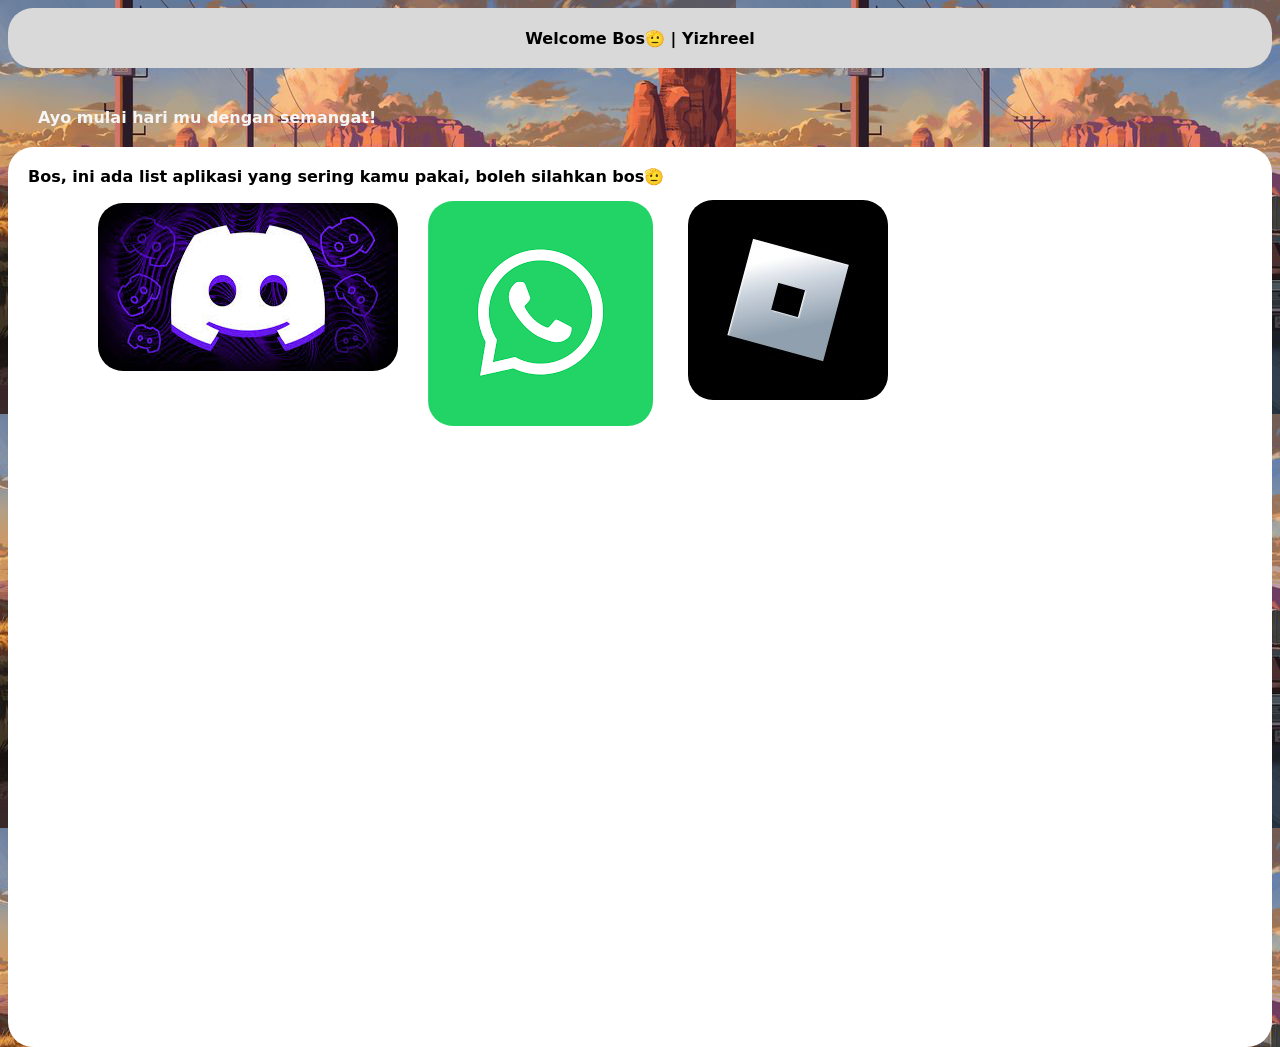
==== index.html @ 6077e401 "first-commit" ====
<!DOCTYPE html>
<html lang="en">
<head>
    <meta charset="UTF-8">
    <meta name="viewport" content="width=device-width, initial-scale=1.0">
    <title>Yizhreel | Personal Workspace</title>

    <!-- Favicon -->
    <link rel="icon" href="favicon.png" type="image/png">

    <!-- Stylesheet -->
    <link rel="stylesheet" href="style.css">
</head>
<body>

    <!-- Background Website -->
    <div class="background-website"></div>

    <!-- navbar -->
    <div class="navigation-container">
        <nav class="brand-name">Welcome Bos🫡 | Yizhreel</nav>
    </div>

    <!-- Content -->
    <div class="content-container">
        <div class="text-content">Ayo mulai hari mu dengan semangat!</div>
        <div class="rectangle-content">Bos, ini ada list aplikasi yang sering kamu pakai, boleh silahkan bos🫡</div>
        <div class="icon-discord">
        <!-- Link ke Discord menggunakan URL scheme -->
        <a href="discord://discord.com" target="_blank" rel="noopener noreferrer">
            <img class="discord-icon" src="/Assets/discord-icon.jpeg" alt="discord-icon">
        </a>
    </div>

    <div class="icon-whatsapp">
        <!-- Link ke Discord menggunakan URL scheme -->
        <a href="whatsapp://web.whatsapp.com" target="_blank" rel="noopener noreferrer">
            <img class="whatsapp-icon" src="/Assets/whatsapp-icon.png" alt="whatsapp-icon">
    </a>

    <div class="icon-roblox">
        <!-- Link ke Discord menggunakan URL scheme -->
        <a href="roblox://roblox.com" target="_blank" rel="noopener noreferrer">
            <img class="roblox-icon" src="/Assets/roblox-icon.jpeg" alt="roblox-icon">
        </a>
</div>
</div>
</body>
</html>
---- style.css ----
body {
    background-image: url("/Assets/background-wallpaper.png");
}


/* //navbar section */
.brand-name {
    display: flex;
    width: 100%;
    max-width: 2000px;  /* Maximum width for large screens */
    height: 60px;
    background-color: #D9D9D9;
    border-radius: 25px;
    justify-content: center;
    align-items: center;
    font-family: system-ui, -apple-system, BlinkMacSystemFont, 'Segoe UI', Roboto, Oxygen, Ubuntu, Cantarell, 'Open Sans', 'Helvetica Neue', sans-serif;
    font-weight: bold;
    padding: 0 20px; /* Adding some padding for spacing */
    box-sizing: border-box; /* Ensure padding doesn't increase width */
}

/* Responsive adjustments for smaller screens */
@media (max-width: 768px) {
    .brand-name {
        height: 50px;  /* Slightly smaller height on smaller screens */
        padding: 0 15px;  /* Adjust padding for smaller screens */
    }
}

@media (max-width: 480px) {
    .brand-name {
        height: 40px;  /* Smaller height for very small screens */
        padding: 0 10px;  /* Adjust padding further */
    }
}

/* content-container section */
.text-content {
    display: flex;
    color: whitesmoke;
    font-family: system-ui, -apple-system, BlinkMacSystemFont, 'Segoe UI', Roboto, Oxygen, Ubuntu, Cantarell, 'Open Sans', 'Helvetica Neue', sans-serif;
    font-weight: bold;
    margin-left: 30px;
    margin-top: 40px;
}

.rectangle-content {
    display: flex;
    background-color: white;
    width: 100%;
    max-width: 1930px; /* Membatasi lebar maksimum */
    height: 900px; /* Menjaga tinggi tetap */
    border-radius: 25px;
    margin: 20px auto; /* Margin otomatis untuk pusat elemen */
    color: black;
    font-weight: bold;
    font-family: system-ui, -apple-system, BlinkMacSystemFont, 'Segoe UI', Roboto, Oxygen, Ubuntu, Cantarell, 'Open Sans', 'Helvetica Neue', sans-serif;
    justify-content: flex-start;
    align-items: flex-start;
    padding: 20px;
    box-sizing: border-box; /* Menghindari elemen melampaui batas */
}

/* Responsive Styles */
@media (max-width: 1200px) {
    .rectangle-content {
        padding: 15px; /* Mengurangi padding pada layar lebih kecil */
    }
}

@media (max-width: 768px) {
    .rectangle-content {
        padding: 10px; /* Mengurangi padding pada tablet */
    }
}

@media (max-width: 480px) {
    .rectangle-content {
        padding: 10px; /* Lebih kecil lagi pada smartphone */
        width: 95%; /* Mengatur lebar menjadi 95% dari layar */
        margin-left: 10px;
        margin-right: 10px;
        height: 700px; /* Menyesuaikan tinggi sedikit lebih kecil pada smartphone */
    }
}

.discord-icon {
    display: flex;
    border-radius: 25px;
    margin-top: -864px;
    margin-left: 90px;
    cursor: pointer;
}

.whatsapp-icon {
    display: flex;
    border-radius: 25px;
    margin-top: -170px;
    margin-left: 420px;
    cursor: pointer;
}

.roblox-icon {
    display: flex;
    border-radius: 25px;
    margin-top: -226px;
    margin-left: 680px;
    cursor: pointer;
}
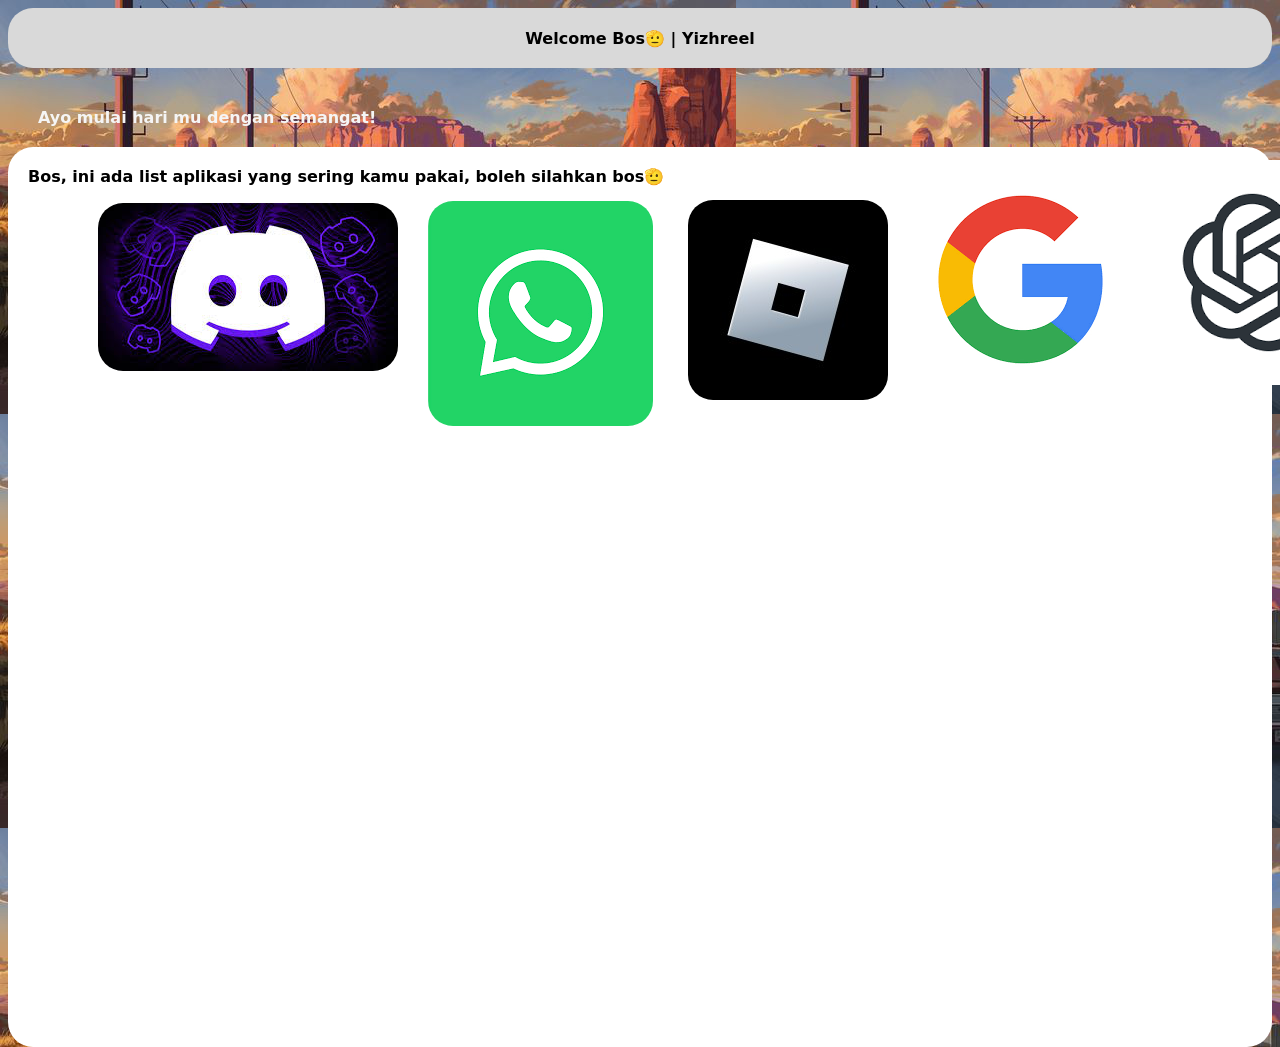
==== commit 1912ec0a: "update" ====
--- a/index.html
+++ b/index.html
@@ -39,11 +39,38 @@
     </a>
 
     <div class="icon-roblox">
+            <!-- Link ke Discord menggunakan URL scheme -->
+            <a href="roblox://roblox.com" target="_blank" rel="noopener noreferrer">
+                <img class="roblox-icon" src="/Assets/roblox-icon.jpeg" alt="roblox-icon">
+            </a>
+        </div>
+    </div>
+
+    <div class="icon-google">
         <!-- Link ke Discord menggunakan URL scheme -->
-        <a href="roblox://roblox.com" target="_blank" rel="noopener noreferrer">
-            <img class="roblox-icon" src="/Assets/roblox-icon.jpeg" alt="roblox-icon">
+        <a href="https://google.com" target="_blank" rel="noopener noreferrer">
+            <img class="google-icon" src="/Assets/google-icon.png" alt="google-icon">
         </a>
+    </div>
+
+    <div class="icon-chat-gpt">
+        <!-- Link ke Discord menggunakan URL scheme -->
+        <a href="https://chat.openai.com/" target="_blank" rel="noopener noreferrer">
+            <img class="icon-chat-gpt" src="/Assets/chatgpt-icon.png" alt="icon-chat-gpt">
+        </a>
+    </div>
+
+    <div class="icon-qwen-ai">
+        <!-- Link ke Discord menggunakan URL scheme -->
+        <a href="https://chat.qwenlm.ai/" target="_blank" rel="noopener noreferrer">
+            <img class="icon-qwen-ai" src="/Assets/qwen-icon.jpeg" alt="icon-qwen-ai">
+        </a>
+    </div>
 </div>
-</div>
+
+    <!-- script section -->
+    <script src="Scripts/inspect-element.js"></script>
+        
+
 </body>
 </html>
--- a/style.css
+++ b/style.css
@@ -108,6 +108,34 @@
     cursor: pointer;
 }
 
+.google-icon {
+    display: flex;
+    border-radius: 25px;
+    margin-top: -233px;
+    margin-left: 900px;
+    cursor: pointer;
+}
+
+.icon-chat-gpt {
+    display: flex;
+    border-radius: 25px;
+    margin-top: -116px;
+    margin-left: 570px;
+    cursor: pointer;
+}
+
+.icon-qwen-ai {
+    display: flex;
+    border-radius: 25px;
+    margin-top: -98px;
+    margin-left: 693px;
+    cursor: pointer;
+}
 
 
 
+
+
+
+
+
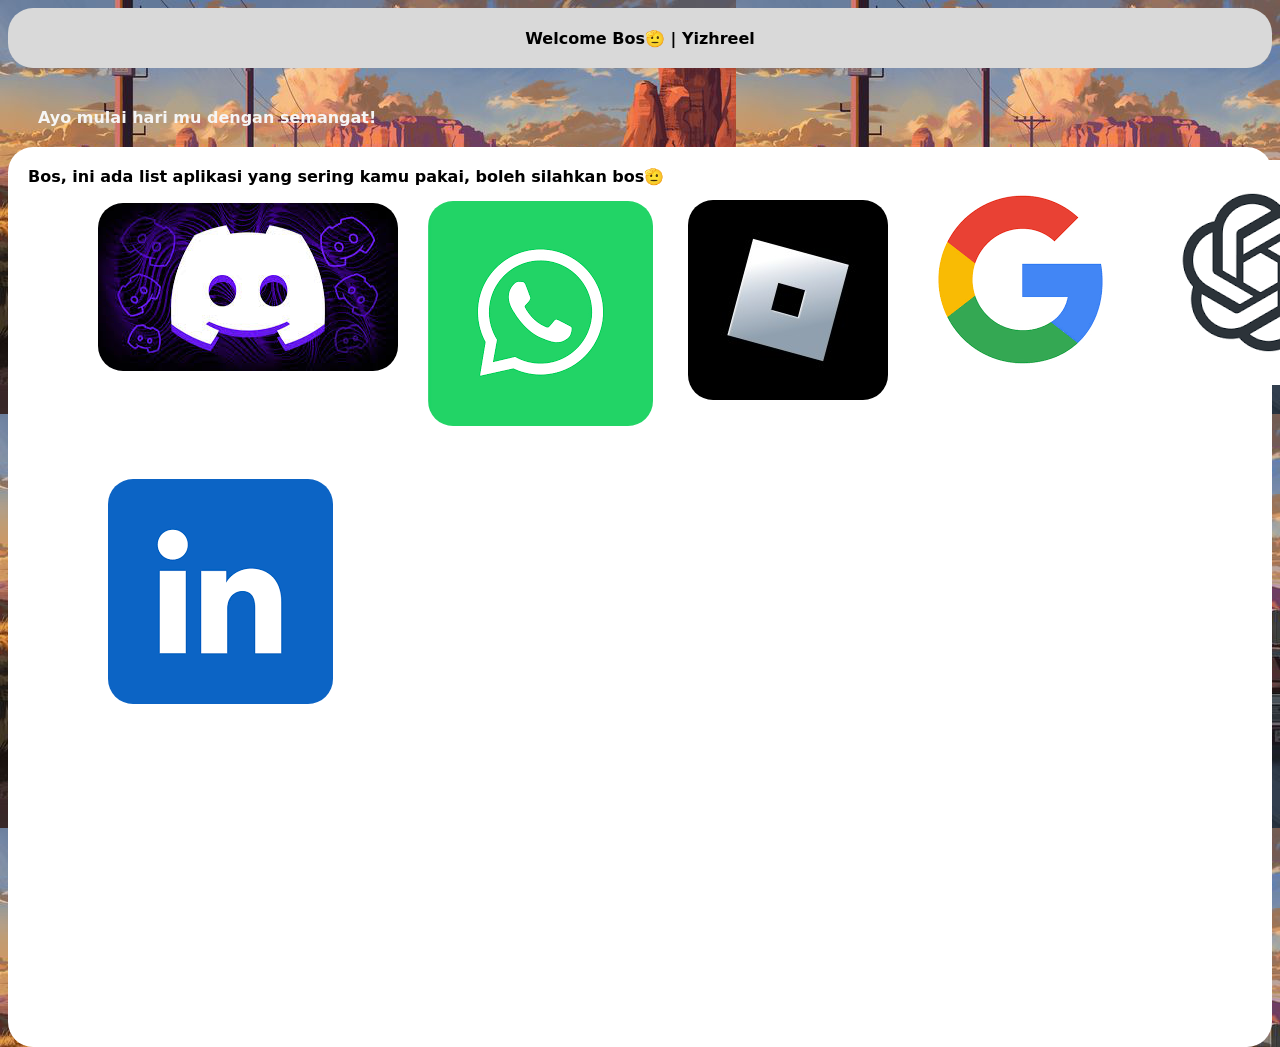
==== commit 30d87c63: "update" ====
--- a/index.html
+++ b/index.html
@@ -6,7 +6,7 @@
     <title>Yizhreel | Personal Workspace</title>
 
     <!-- Favicon -->
-    <link rel="icon" href="favicon.png" type="image/png">
+    <link rel="icon" href="Assets/favicon.png" type="image/png">
 
     <!-- Stylesheet -->
     <link rel="stylesheet" href="style.css">
@@ -33,13 +33,13 @@
     </div>
 
     <div class="icon-whatsapp">
-        <!-- Link ke Discord menggunakan URL scheme -->
+        <!-- Link ke Whatsapp menggunakan URL scheme -->
         <a href="whatsapp://web.whatsapp.com" target="_blank" rel="noopener noreferrer">
             <img class="whatsapp-icon" src="/Assets/whatsapp-icon.png" alt="whatsapp-icon">
     </a>
 
     <div class="icon-roblox">
-            <!-- Link ke Discord menggunakan URL scheme -->
+            <!-- Link ke Roblox menggunakan URL scheme -->
             <a href="roblox://roblox.com" target="_blank" rel="noopener noreferrer">
                 <img class="roblox-icon" src="/Assets/roblox-icon.jpeg" alt="roblox-icon">
             </a>
@@ -47,25 +47,41 @@
     </div>
 
     <div class="icon-google">
-        <!-- Link ke Discord menggunakan URL scheme -->
+        <!-- Link ke Google menggunakan URL scheme -->
         <a href="https://google.com" target="_blank" rel="noopener noreferrer">
             <img class="google-icon" src="/Assets/google-icon.png" alt="google-icon">
         </a>
     </div>
 
     <div class="icon-chat-gpt">
-        <!-- Link ke Discord menggunakan URL scheme -->
+        <!-- Link ke ChatGPT menggunakan URL scheme -->
         <a href="https://chat.openai.com/" target="_blank" rel="noopener noreferrer">
             <img class="icon-chat-gpt" src="/Assets/chatgpt-icon.png" alt="icon-chat-gpt">
         </a>
     </div>
 
     <div class="icon-qwen-ai">
-        <!-- Link ke Discord menggunakan URL scheme -->
+        <!-- Link ke qwen menggunakan URL scheme -->
         <a href="https://chat.qwenlm.ai/" target="_blank" rel="noopener noreferrer">
             <img class="icon-qwen-ai" src="/Assets/qwen-icon.jpeg" alt="icon-qwen-ai">
         </a>
     </div>
+
+    <div class="icon-binusmaya">
+        <!-- Link ke Binus menggunakan URL scheme -->
+        <a href="https://lms.binus.ac.id/" target="_blank" rel="noopener noreferrer">
+            <img class="icon-binusmaya" src="/Assets/binusmaya-icon.jpeg" alt="icon-binusmaya">
+        </a>
+    </div>
+
+    <div class="icon-linkedin">
+        <!-- Link ke Binus menggunakan URL scheme -->
+        <a href="https://linkedin.com/" target="_blank" rel="noopener noreferrer">
+            <img class="icon-linkedin" src="/Assets/linkedin-icon.png" alt="icon-linkedin">
+        </a>
+    </div>
+
+
 </div>
 
     <!-- script section -->
--- a/style.css
+++ b/style.css
@@ -132,6 +132,21 @@
     cursor: pointer;
 }
 
+.icon-binusmaya {
+    display: flex;
+    border-radius: 25px;
+    margin-top: -130px;
+    margin-left: 845px;
+    cursor: pointer;
+}
+
+.icon-linkedin{
+    display: flex;
+    border-radius: 25px;
+    margin-top: 50px;
+    margin-left: 50px;
+    cursor: pointer;
+}
 
 
 
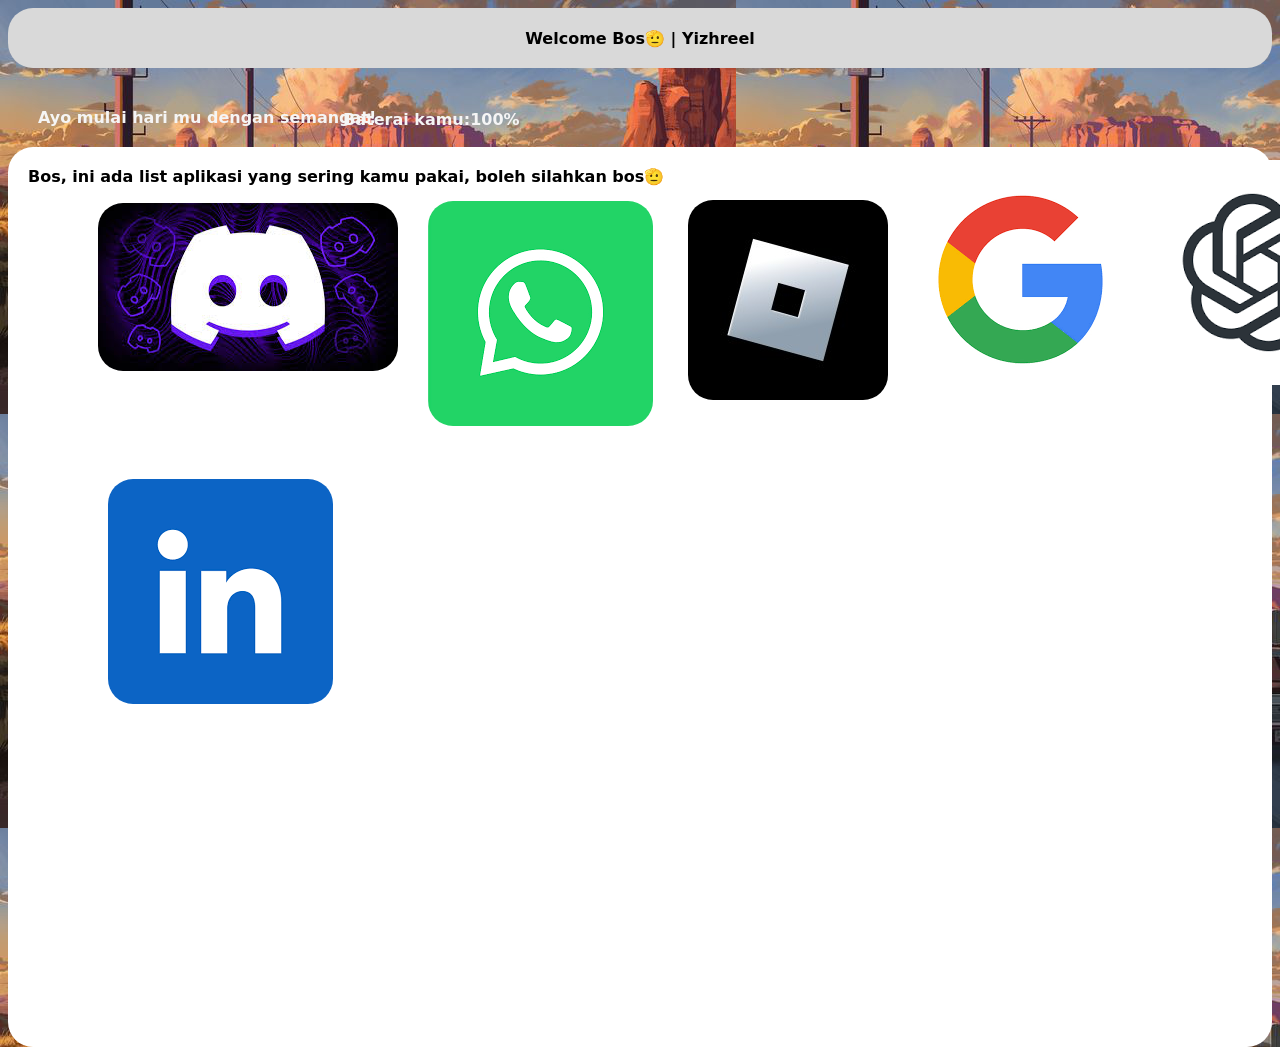
==== commit 5f080397: "update" ====
--- a/index.html
+++ b/index.html
@@ -81,12 +81,84 @@
         </a>
     </div>
 
+    <div class="battery-percentage-container">
+        <div class="battery-percentage">Baterai kamu: <span class="batteryLevel">Checking...</span></div>
+        <div class="battery-low-message" id="batteryLowMessage"></div>
+    </div>
+
+    <script>
+        // Fungsi untuk menampilkan persentase baterai dan memeriksa status baterai rendah
+        function displayBatteryPercentage() {
+            const batteryLevelElement = document.querySelector('.batteryLevel');
+            const batteryLowMessageElement = document.getElementById('batteryLowMessage');
+
+            if ('getBattery' in navigator) {
+                navigator.getBattery().then(function(battery) {
+                    const batteryLevel = Math.round(battery.level * 100); // Menghitung persentase baterai
+                    batteryLevelElement.textContent = `${batteryLevel}%`;
+
+                    // Periksa apakah baterai rendah (kurang dari atau sama dengan 20%)
+                    if (batteryLevel <= 20) {
+                        batteryLowMessageElement.textContent = "Bos, baterai laptop low, segera charge untuk pengisian baterai device mu";
+                        batteryLowMessageElement.style.color = "red";
+
+                        // Tampilkan notifikasi browser jika baterai rendah
+                        if (!("Notification" in window)) {
+                            console.log("Browser ini tidak mendukung notifikasi.");
+                        } else if (Notification.permission === "granted") {
+                            new Notification("Battery Low", {
+                                body: "Bos, baterai laptop low, segera charge untuk pengisian baterai device mu",
+                                icon: "https://img.icons8.com/color/48/battery--v1.png"
+                            });
+                        } else if (Notification.permission !== "denied") {
+                            Notification.requestPermission().then(function(permission) {
+                                if (permission === "granted") {
+                                    new Notification("Battery Low", {
+                                        body: "Bos, baterai laptop low, segera charge untuk pengisian baterai device mu",
+                                        icon: "https://img.icons8.com/color/48/battery--v1.png"
+                                    });
+                                }
+                            });
+                        }
+                    } else {
+                        batteryLowMessageElement.textContent = ""; // Kosongkan pesan jika baterai normal
+                    }
+
+                    // Listener untuk perubahan level baterai secara real-time
+                    battery.addEventListener('levelchange', function() {
+                        const updatedBatteryLevel = Math.round(battery.level * 100);
+                        batteryLevelElement.textContent = `${updatedBatteryLevel}%`;
+
+                        if (updatedBatteryLevel <= 20) {
+                            batteryLowMessageElement.textContent = "Bos, baterai laptop low, segera charge untuk pengisian baterai device mu";
+                            batteryLowMessageElement.style.color = "red";
+
+                            // Tampilkan notifikasi jika baterai rendah
+                            if (Notification.permission === "granted") {
+                                new Notification("Battery Low", {
+                                    body: "Bos, baterai laptop low, segera charge untuk pengisian baterai device mu",
+                                    icon: "https://img.icons8.com/color/48/battery--v1.png"
+                                });
+                            }
+                        } else {
+                            batteryLowMessageElement.textContent = "";
+                        }
+                    });
+                });
+            } else {
+                batteryLevelElement.textContent = "API tidak didukung";
+            }
+        }
+
+        // Panggil fungsi untuk menampilkan persentase baterai
+        displayBatteryPercentage();
+    </script>
+
+
 
 </div>
 
     <!-- script section -->
     <script src="Scripts/inspect-element.js"></script>
-        
-
 </body>
 </html>
--- a/style.css
+++ b/style.css
@@ -42,6 +42,24 @@
     font-weight: bold;
     margin-left: 30px;
     margin-top: 40px;
+}
+
+.battery-percentage {
+    display: flex;
+    color: whitesmoke;
+    font-family: system-ui, -apple-system, BlinkMacSystemFont, 'Segoe UI', Roboto, Oxygen, Ubuntu, Cantarell, 'Open Sans', 'Helvetica Neue', sans-serif;
+    font-weight: bold;
+    margin-left: 335px;
+    margin-top: -594px;
+}
+
+.battery-low-message {
+    color: red;
+    font-size: 18px;
+    margin-top: 20px;
+    margin-left: 55px;
+    font-family: system-ui, -apple-system, BlinkMacSystemFont, 'Segoe UI', Roboto, Oxygen, Ubuntu, Cantarell, 'Open Sans', 'Helvetica Neue', sans-serif;
+    font-weight: bold;
 }
 
 .rectangle-content {
@@ -154,3 +172,5 @@
 
 
 
+
+
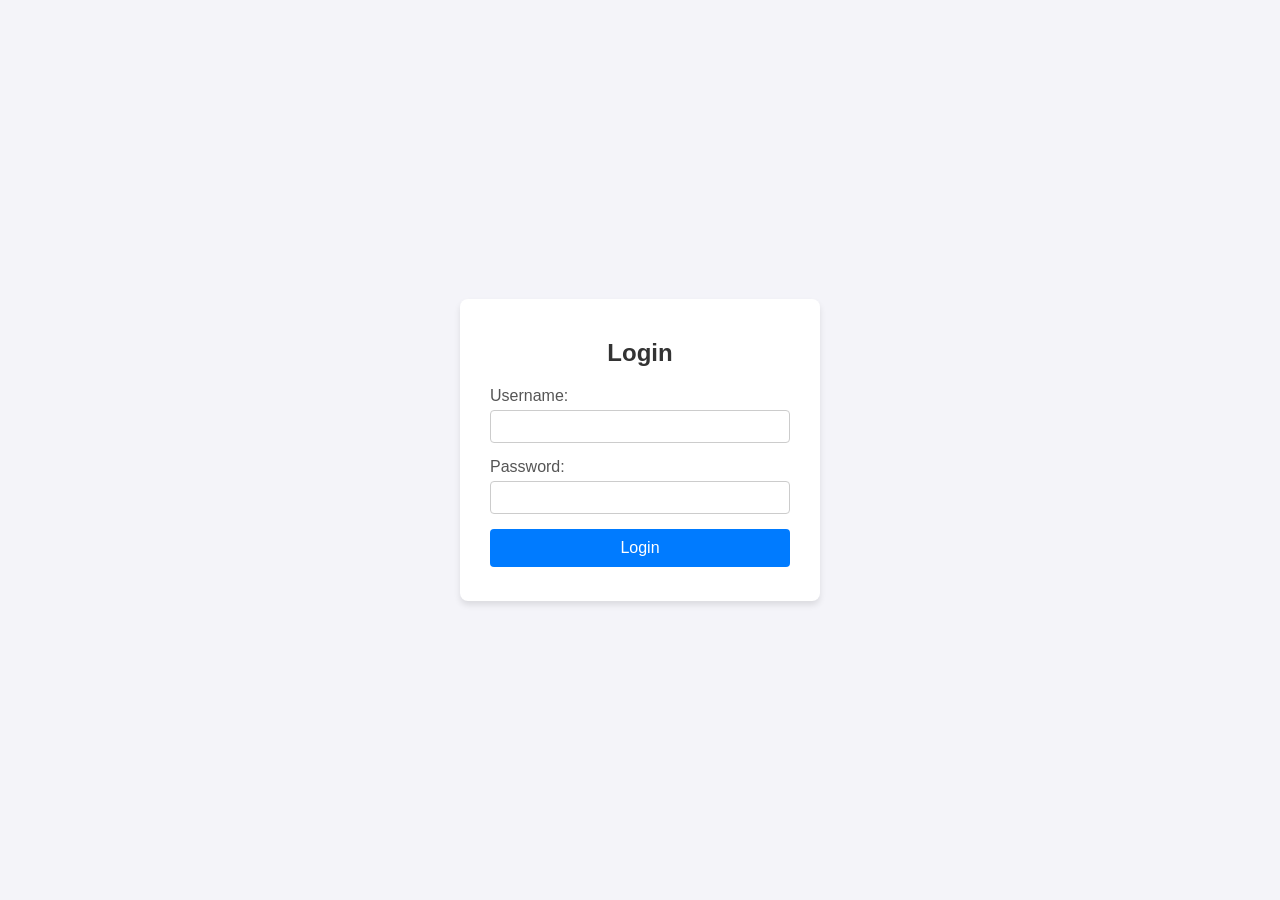
==== commit b7d2111d: "update" ====
--- a/index.html
+++ b/index.html
@@ -3,162 +3,26 @@
 <head>
     <meta charset="UTF-8">
     <meta name="viewport" content="width=device-width, initial-scale=1.0">
-    <title>Yizhreel | Personal Workspace</title>
-
-    <!-- Favicon -->
-    <link rel="icon" href="Assets/favicon.png" type="image/png">
-
-    <!-- Stylesheet -->
-    <link rel="stylesheet" href="style.css">
+    <title>Login Page</title>
+    <link rel="stylesheet" href="login.css">
 </head>
 <body>
-
-    <!-- Background Website -->
-    <div class="background-website"></div>
-
-    <!-- navbar -->
-    <div class="navigation-container">
-        <nav class="brand-name">Welcome Bos🫡 | Yizhreel</nav>
+    <div class="login-container">
+        <h2>Login</h2>
+        <form id="loginForm">
+            <div class="input-group">
+                <label for="username">Username:</label>
+                <input type="text" id="username" name="username" required>
+            </div>
+            <div class="input-group">
+                <label for="password">Password:</label>
+                <input type="password" id="password" name="password" required>
+            </div>
+            <button type="submit">Login</button>
+            <p id="errorMessage" class="error-message"></p>
+        </form>
     </div>
 
-    <!-- Content -->
-    <div class="content-container">
-        <div class="text-content">Ayo mulai hari mu dengan semangat!</div>
-        <div class="rectangle-content">Bos, ini ada list aplikasi yang sering kamu pakai, boleh silahkan bos🫡</div>
-        <div class="icon-discord">
-        <!-- Link ke Discord menggunakan URL scheme -->
-        <a href="discord://discord.com" target="_blank" rel="noopener noreferrer">
-            <img class="discord-icon" src="/Assets/discord-icon.jpeg" alt="discord-icon">
-        </a>
-    </div>
-
-    <div class="icon-whatsapp">
-        <!-- Link ke Whatsapp menggunakan URL scheme -->
-        <a href="whatsapp://web.whatsapp.com" target="_blank" rel="noopener noreferrer">
-            <img class="whatsapp-icon" src="/Assets/whatsapp-icon.png" alt="whatsapp-icon">
-    </a>
-
-    <div class="icon-roblox">
-            <!-- Link ke Roblox menggunakan URL scheme -->
-            <a href="roblox://roblox.com" target="_blank" rel="noopener noreferrer">
-                <img class="roblox-icon" src="/Assets/roblox-icon.jpeg" alt="roblox-icon">
-            </a>
-        </div>
-    </div>
-
-    <div class="icon-google">
-        <!-- Link ke Google menggunakan URL scheme -->
-        <a href="https://google.com" target="_blank" rel="noopener noreferrer">
-            <img class="google-icon" src="/Assets/google-icon.png" alt="google-icon">
-        </a>
-    </div>
-
-    <div class="icon-chat-gpt">
-        <!-- Link ke ChatGPT menggunakan URL scheme -->
-        <a href="https://chat.openai.com/" target="_blank" rel="noopener noreferrer">
-            <img class="icon-chat-gpt" src="/Assets/chatgpt-icon.png" alt="icon-chat-gpt">
-        </a>
-    </div>
-
-    <div class="icon-qwen-ai">
-        <!-- Link ke qwen menggunakan URL scheme -->
-        <a href="https://chat.qwenlm.ai/" target="_blank" rel="noopener noreferrer">
-            <img class="icon-qwen-ai" src="/Assets/qwen-icon.jpeg" alt="icon-qwen-ai">
-        </a>
-    </div>
-
-    <div class="icon-binusmaya">
-        <!-- Link ke Binus menggunakan URL scheme -->
-        <a href="https://lms.binus.ac.id/" target="_blank" rel="noopener noreferrer">
-            <img class="icon-binusmaya" src="/Assets/binusmaya-icon.jpeg" alt="icon-binusmaya">
-        </a>
-    </div>
-
-    <div class="icon-linkedin">
-        <!-- Link ke Binus menggunakan URL scheme -->
-        <a href="https://linkedin.com/" target="_blank" rel="noopener noreferrer">
-            <img class="icon-linkedin" src="/Assets/linkedin-icon.png" alt="icon-linkedin">
-        </a>
-    </div>
-
-    <div class="battery-percentage-container">
-        <div class="battery-percentage">Baterai kamu: <span class="batteryLevel">Checking...</span></div>
-        <div class="battery-low-message" id="batteryLowMessage"></div>
-    </div>
-
-    <script>
-        // Fungsi untuk menampilkan persentase baterai dan memeriksa status baterai rendah
-        function displayBatteryPercentage() {
-            const batteryLevelElement = document.querySelector('.batteryLevel');
-            const batteryLowMessageElement = document.getElementById('batteryLowMessage');
-
-            if ('getBattery' in navigator) {
-                navigator.getBattery().then(function(battery) {
-                    const batteryLevel = Math.round(battery.level * 100); // Menghitung persentase baterai
-                    batteryLevelElement.textContent = `${batteryLevel}%`;
-
-                    // Periksa apakah baterai rendah (kurang dari atau sama dengan 20%)
-                    if (batteryLevel <= 20) {
-                        batteryLowMessageElement.textContent = "Bos, baterai laptop low, segera charge untuk pengisian baterai device mu";
-                        batteryLowMessageElement.style.color = "red";
-
-                        // Tampilkan notifikasi browser jika baterai rendah
-                        if (!("Notification" in window)) {
-                            console.log("Browser ini tidak mendukung notifikasi.");
-                        } else if (Notification.permission === "granted") {
-                            new Notification("Battery Low", {
-                                body: "Bos, baterai laptop low, segera charge untuk pengisian baterai device mu",
-                                icon: "https://img.icons8.com/color/48/battery--v1.png"
-                            });
-                        } else if (Notification.permission !== "denied") {
-                            Notification.requestPermission().then(function(permission) {
-                                if (permission === "granted") {
-                                    new Notification("Battery Low", {
-                                        body: "Bos, baterai laptop low, segera charge untuk pengisian baterai device mu",
-                                        icon: "https://img.icons8.com/color/48/battery--v1.png"
-                                    });
-                                }
-                            });
-                        }
-                    } else {
-                        batteryLowMessageElement.textContent = ""; // Kosongkan pesan jika baterai normal
-                    }
-
-                    // Listener untuk perubahan level baterai secara real-time
-                    battery.addEventListener('levelchange', function() {
-                        const updatedBatteryLevel = Math.round(battery.level * 100);
-                        batteryLevelElement.textContent = `${updatedBatteryLevel}%`;
-
-                        if (updatedBatteryLevel <= 20) {
-                            batteryLowMessageElement.textContent = "Bos, baterai laptop low, segera charge untuk pengisian baterai device mu";
-                            batteryLowMessageElement.style.color = "red";
-
-                            // Tampilkan notifikasi jika baterai rendah
-                            if (Notification.permission === "granted") {
-                                new Notification("Battery Low", {
-                                    body: "Bos, baterai laptop low, segera charge untuk pengisian baterai device mu",
-                                    icon: "https://img.icons8.com/color/48/battery--v1.png"
-                                });
-                            }
-                        } else {
-                            batteryLowMessageElement.textContent = "";
-                        }
-                    });
-                });
-            } else {
-                batteryLevelElement.textContent = "API tidak didukung";
-            }
-        }
-
-        // Panggil fungsi untuk menampilkan persentase baterai
-        displayBatteryPercentage();
-    </script>
-
-
-
-</div>
-
-    <!-- script section -->
-    <script src="Scripts/inspect-element.js"></script>
+    <script src="Scripts/login.js"></script>
 </body>
-</html>
+</html>
--- a/login.css
+++ b/login.css
@@ -0,0 +1,65 @@
+/* General Styles */
+body {
+    font-family: Arial, sans-serif;
+    background-color: #f4f4f9;
+    margin: 0;
+    padding: 0;
+    display: flex;
+    justify-content: center;
+    align-items: center;
+    height: 100vh;
+}
+
+.login-container {
+    background-color: #ffffff;
+    padding: 20px 30px;
+    border-radius: 8px;
+    box-shadow: 0 4px 6px rgba(0, 0, 0, 0.1);
+    width: 300px;
+    text-align: center;
+}
+
+h2 {
+    margin-bottom: 20px;
+    color: #333;
+}
+
+.input-group {
+    margin-bottom: 15px;
+    text-align: left;
+}
+
+label {
+    display: block;
+    margin-bottom: 5px;
+    color: #555;
+}
+
+input {
+    width: 100%;
+    padding: 8px 10px;
+    border: 1px solid #ccc;
+    border-radius: 4px;
+    box-sizing: border-box;
+}
+
+button {
+    width: 100%;
+    padding: 10px;
+    background-color: #007bff;
+    color: white;
+    border: none;
+    border-radius: 4px;
+    cursor: pointer;
+    font-size: 16px;
+}
+
+button:hover {
+    background-color: #0056b3;
+}
+
+.error-message {
+    color: red;
+    margin-top: 10px;
+    font-size: 14px;
+}
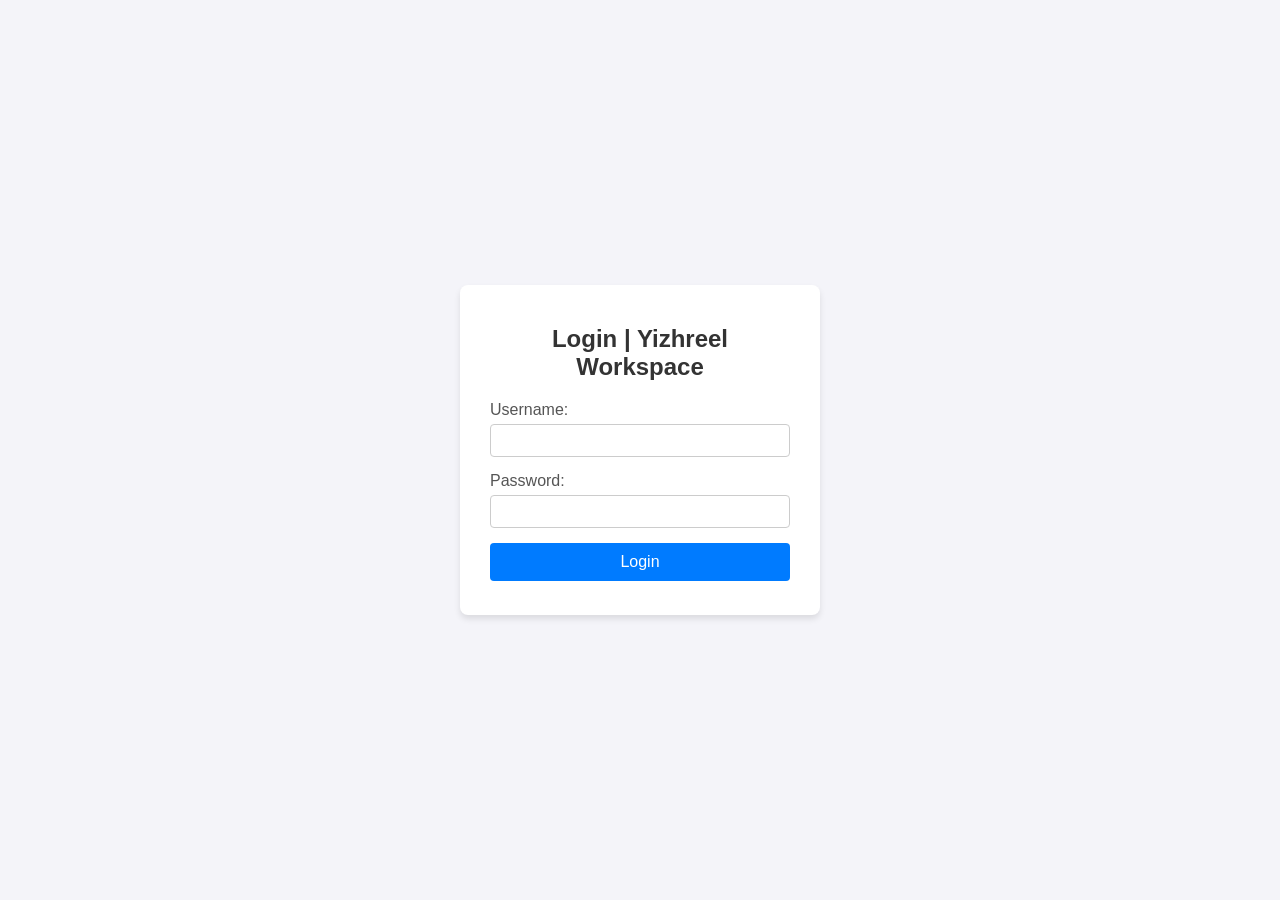
==== commit ba9d62e5: "update" ====
--- a/index.html
+++ b/index.html
@@ -3,12 +3,13 @@
 <head>
     <meta charset="UTF-8">
     <meta name="viewport" content="width=device-width, initial-scale=1.0">
-    <title>Login Page</title>
+    <title>Login Page | Yizhreel Workspace</title>
     <link rel="stylesheet" href="login.css">
+    <link rel="icon" href="Assets/favicon.png" type="image/png">
 </head>
 <body>
     <div class="login-container">
-        <h2>Login</h2>
+        <h2>Login | Yizhreel Workspace</h2>
         <form id="loginForm">
             <div class="input-group">
                 <label for="username">Username:</label>
@@ -24,5 +25,6 @@
     </div>
 
     <script src="Scripts/login.js"></script>
+    <script src="Scripts/inspect-element.js"></script>
 </body>
 </html>
